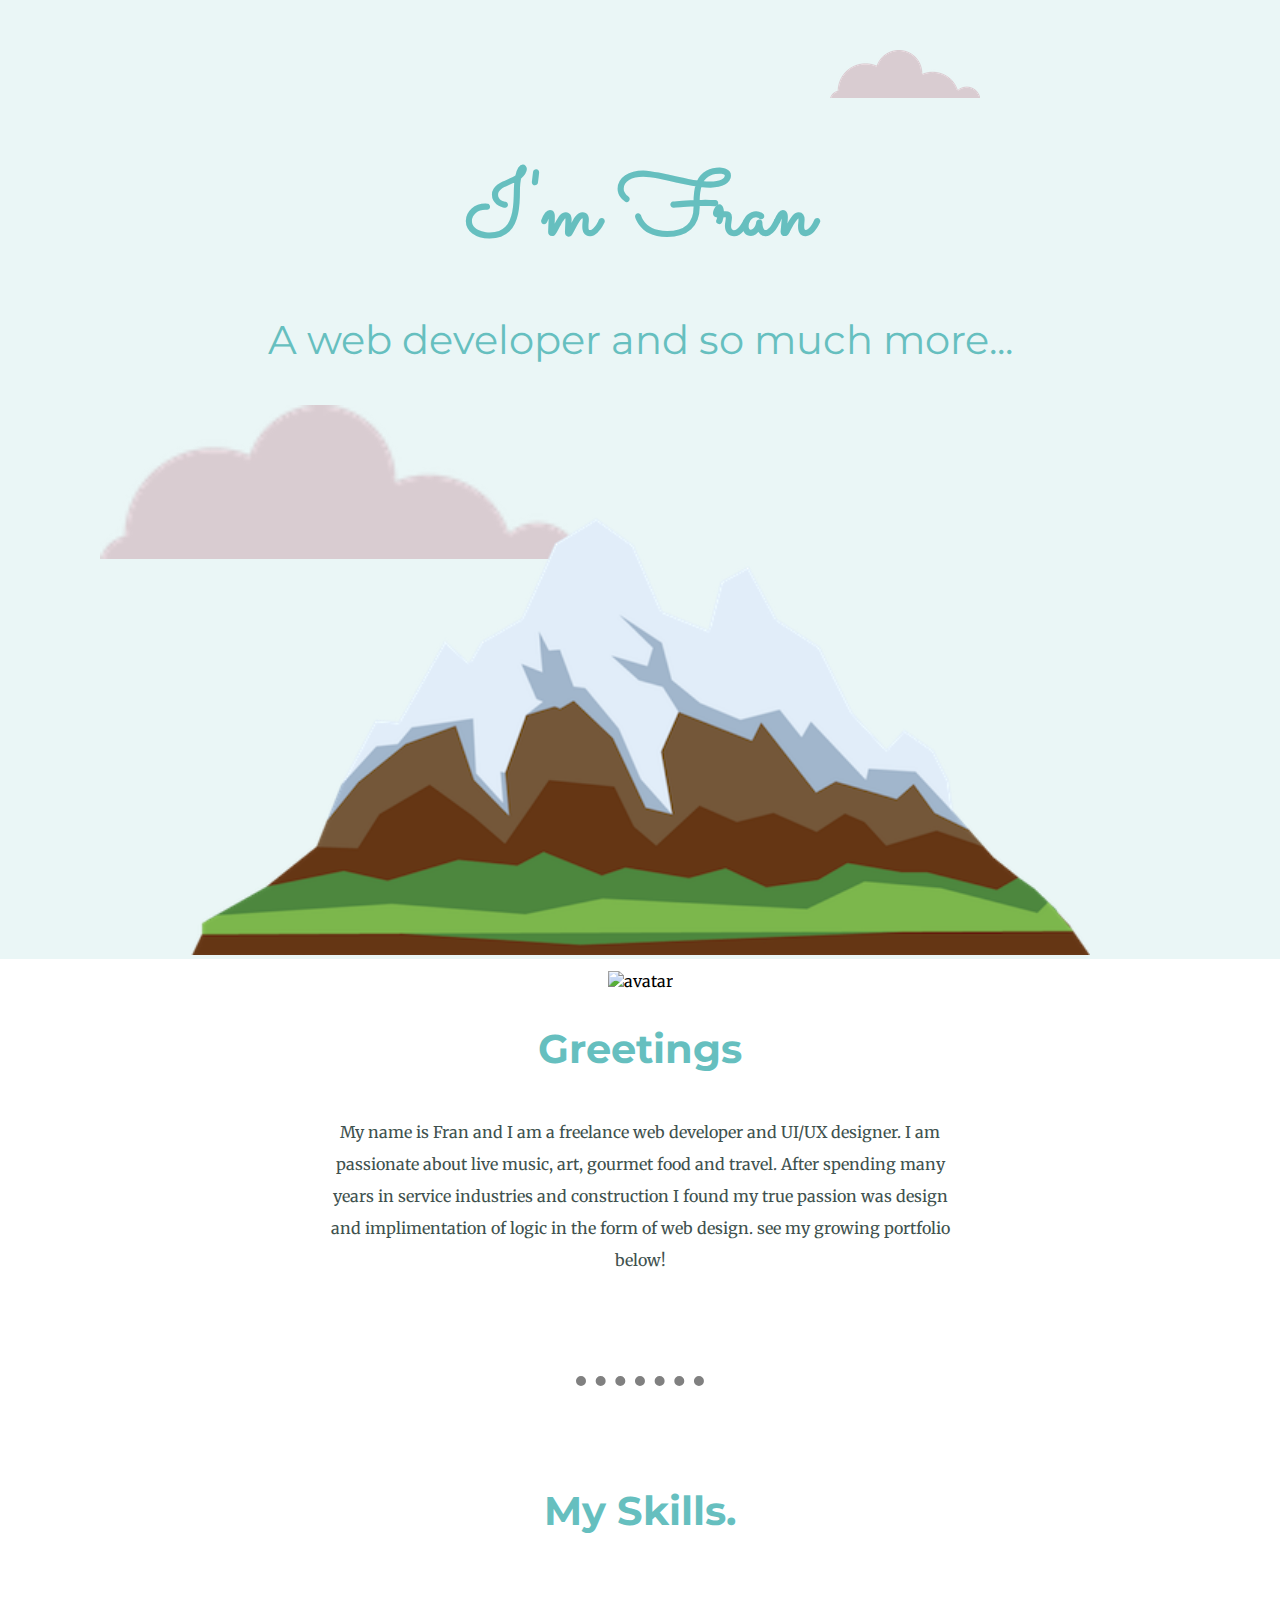
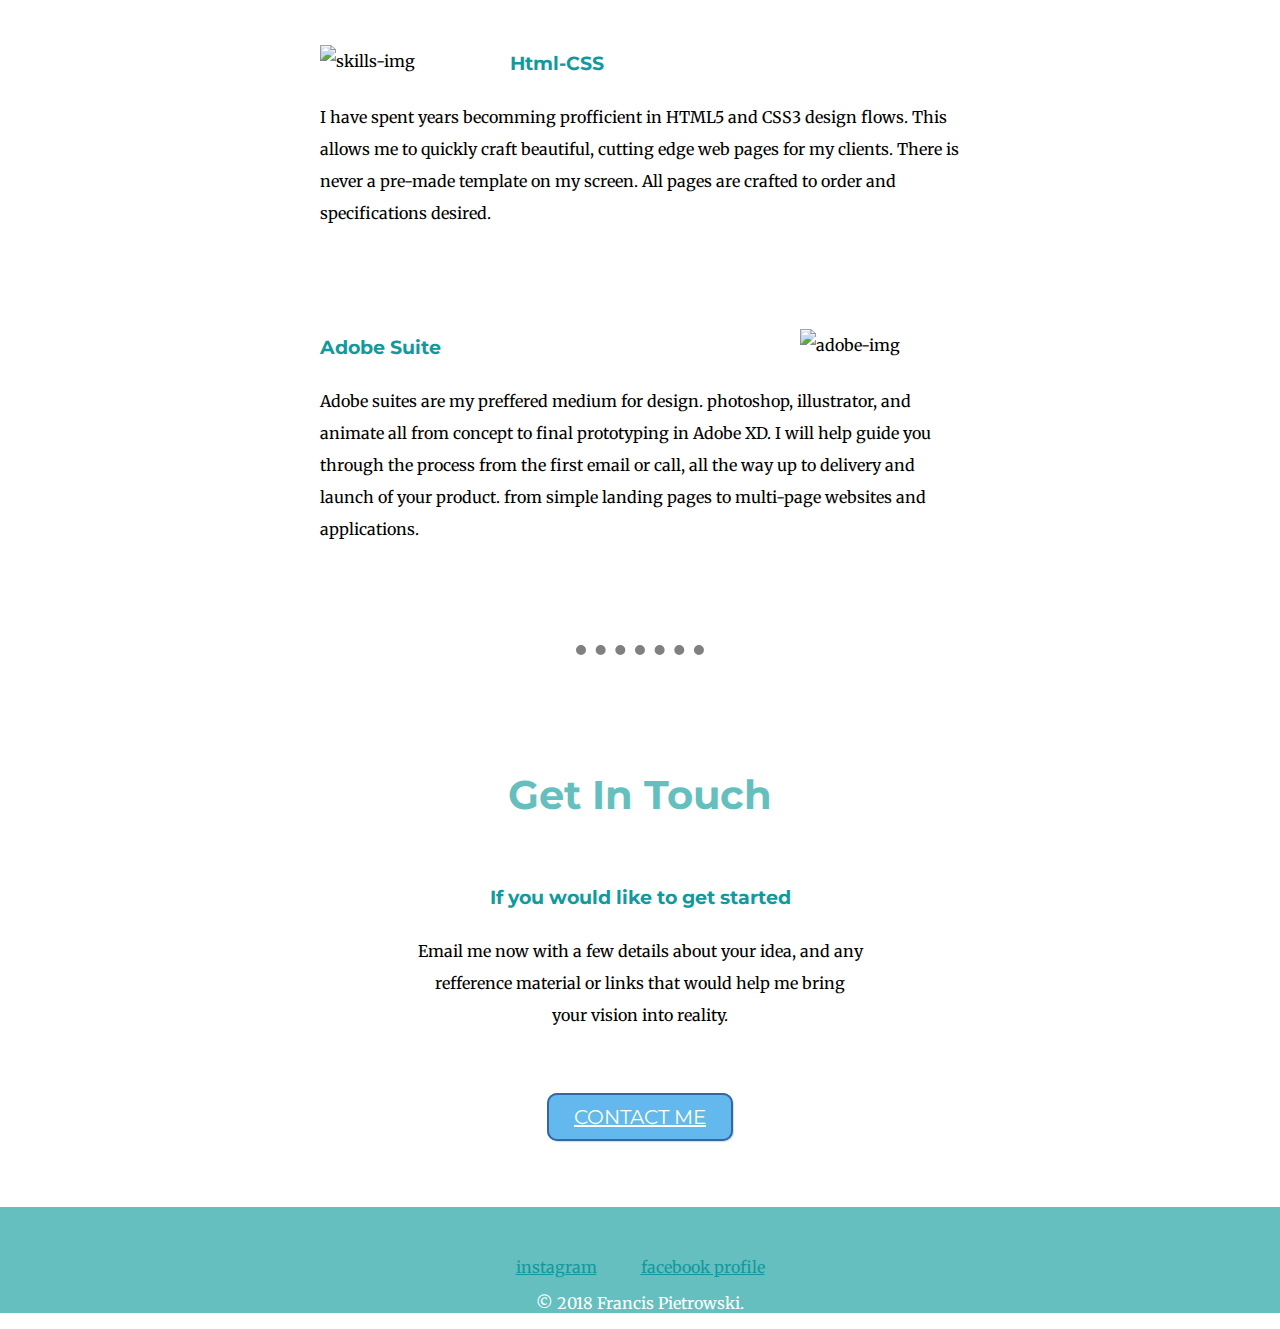
==== images/index.html @ 9d07cfae "new image locations" ====
<!DOCTYPE html>
<html lang="en" dir="ltr">

<head>
  <meta charset="utf-8">
  <title>EmoViking</title>
  <link rel="stylesheet" href="css/styles.css">
  <link rel="icon" href="favicon.ico">
  <link href="https://fonts.googleapis.com/css?family=Cormorant+Upright|Great+Vibes|Merriweather|Montserrat|Sacramento|Satisfy&display=swap" rel="stylesheet">
</head>

<body>
  <div class="top-container">
    <img class="top-cloud" src="images/cloud.png" alt="cloud-img">
    <h1>I'm Fran</h1>
    <h2 class="intro-element">A web developer and so much more...</h2>
    <img class="bottom-cloud" src="images/cloud.png" alt="cloud-img">
    <img class="mountain" src="images/mountain.png" alt="mountain-img">
  </div>

  <div class="middle-container">
    <div class="profile">
      <img class="profile-pic" src="https://github.com/emoviking/EmoViking/blob/master/images/profile.png" alt="avatar">
      <h2>Greetings</h2>
      <p class="greeting-para">My name is Fran and I am a freelance web developer and UI/UX designer. I am passionate about live music, art, gourmet food and travel.
        After spending many years in service industries and construction I found my true passion was design and
        implimentation of logic in the form of web design. see my growing portfolio below!</p>
    </div>
    <hr>

    <div class="skills">
      <h2>My Skills.</h2>

      <div class="skill-row">
        <img class="skills-img" src="https://github.com/emoviking/EmoViking/blob/master/images/skills.png" alt="skills-img">
        <h3>Html-CSS</h3>
        <p>I have spent years becomming profficient in HTML5 and CSS3 design flows. This allows me to quickly craft beautiful, cutting edge web pages for my clients.
          There is never a pre-made template on my screen. All pages are crafted to order and specifications desired.</p>
      </div>

      <div class="skill-row">
        <img class="design" src="https://github.com/emoviking/EmoViking/blob/master/images/design.png" alt="adobe-img">
        <h3>Adobe Suite</h3>
        <p>Adobe suites are my preffered medium for design. photoshop, illustrator, and animate all from concept to final prototyping in Adobe XD.
          I will help guide you through the process from the first email or call, all the way up to delivery and
          launch of your product. from simple landing pages to multi-page websites and applications.</p>
      </div>

    </div>
    <hr>

    <div class="contact-me">
      <div class="before-btn">
        <h2>Get In Touch</h2>
        <h3>If you would like to get started</h3>
        <p>Email me now with a few details about your idea, and any refference material or links that would help me bring your vision into reality.</p>
      </div>
      <a class="btn" href="mailto:Franpietrowski@gmail.com">CONTACT ME</a>
    </div>
  </div>


  <div class="bottom-container">
    <a class="footer-link" href="https://www.instagram.com/emoviking/">instagram</a>
    <a class="footer-link" href="https://www.facebook.com/francis.pietrowski">facebook profile</a>
    <p class="copyright">© 2018 Francis Pietrowski.</p>
  </div>
</body>

</html>
---- images/css/styles.css ----
/******* head and body formatting******/
body {
  position: relative;
  margin: 0;
  text-align: center;
  font-family: 'Merriweather', serif;
  font-size: 1em;
}

h1 {
  font-size: 5.625rem;
  margin: 50px auto 0 auto;
  font-family: 'Sacramento', cursive;
  color: #66BFBF;
}

h2 {
  font-family: 'Montserrat', sans-serif;
  font-size: 2.5rem;
  color: #66BFBF;
  padding-bottom: 10px;
}

h3 {
  font-family: 'Montserrat', sans-serif;
  color: #11999E;
}

hr {
  margin: 100px auto 100px auto;
  border: none;
  border-bottom: 10px dotted grey;
  width: 10%;

}



/******* tag and class formatting******/
.top-container {
  position: relative;
  background-color: #EAF6F6;
  padding-top: 100px;
}

.intro-element {
  font-weight: normal;
  color: #66BFBF;
}

.top-cloud {
  position: absolute;
  top: 50px;
  right: 300px;
}

.bottom-cloud {
  position: absolute;
  width: 30em;
  bottom: 400px;
  left: 100px;
}

.mountain {
  padding-top: 10px;
  margin-bottom: 0;
  width: 56.25em;
  position: relative;
  bottom: 0;
  right: 0;
}

/*******middle-container-elements*****/
.middle-container {
  padding-top: 12px;
  background-color: white;
  background-size: 500px, auto;
}

.profile {
  margin: auto;
  width: 50%;
  text-align: center;

}

.greeting-para {
  line-height: 2;
  color: #40514E;
}

.skill-row {
  width: 50%;
  margin: 100px auto 100px auto;
  text-align: left;
  line-height: 2;
}

.skills-img {
  width: 25%;
  float: left;
  margin-right: 30px;
}

.design {
  width: 25%;
  float: right;
  margin-left: 30px;
}

.profile-pic {
  height: 200px;
  width: 200px;
}

.bottom-container {
  margin-top: 20px;
  padding-top: 50px;
  background-color: #66BFBF;
}

.footer-link {
  padding-left: 20px;
  padding-right: 20px;
  color: #11999E;
}

.contact-me {
  margin-left: auto;
  text-align: center;
  line-height: 2;
  padding-bottom: 50px;
}

.copyright {
  color: white;
}

.before-btn {
  width: 35%;
  margin: auto;
  padding-bottom: 50px;
}

.btn {
  margin: 50px auto;
  font-family: 'Montserrat', sans-serif;
  color: #FFFFFF;
  font-size: 20px;
  text-shadow: 1px 1px 0 #66BFBF;
  box-shadow: 1px 1px 1px #BEE2F9;
  padding: 10px 25px;
  -moz-border-radius: 10px;
  -webkit-border-radius: 10px;
  border-radius: 10px;
  border: 2px solid #3866A3;
  background: #63B8EE;
}
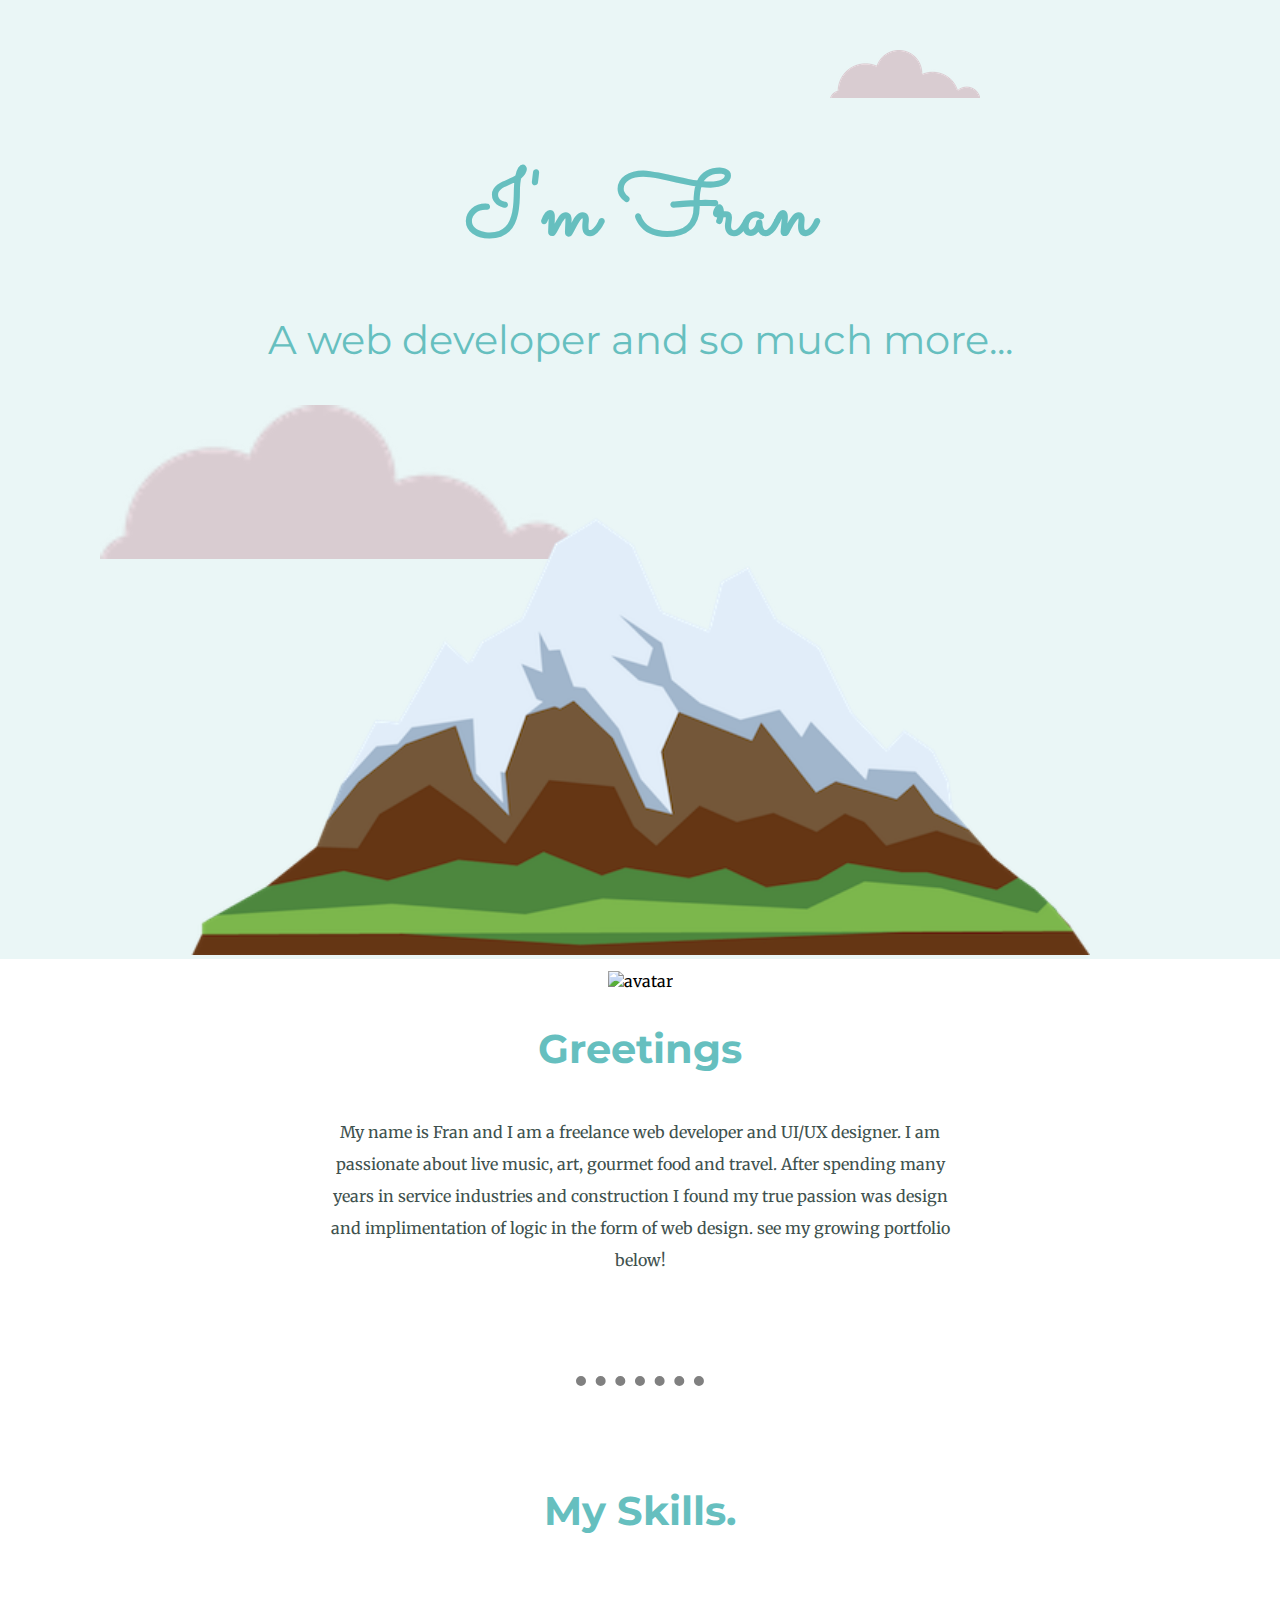
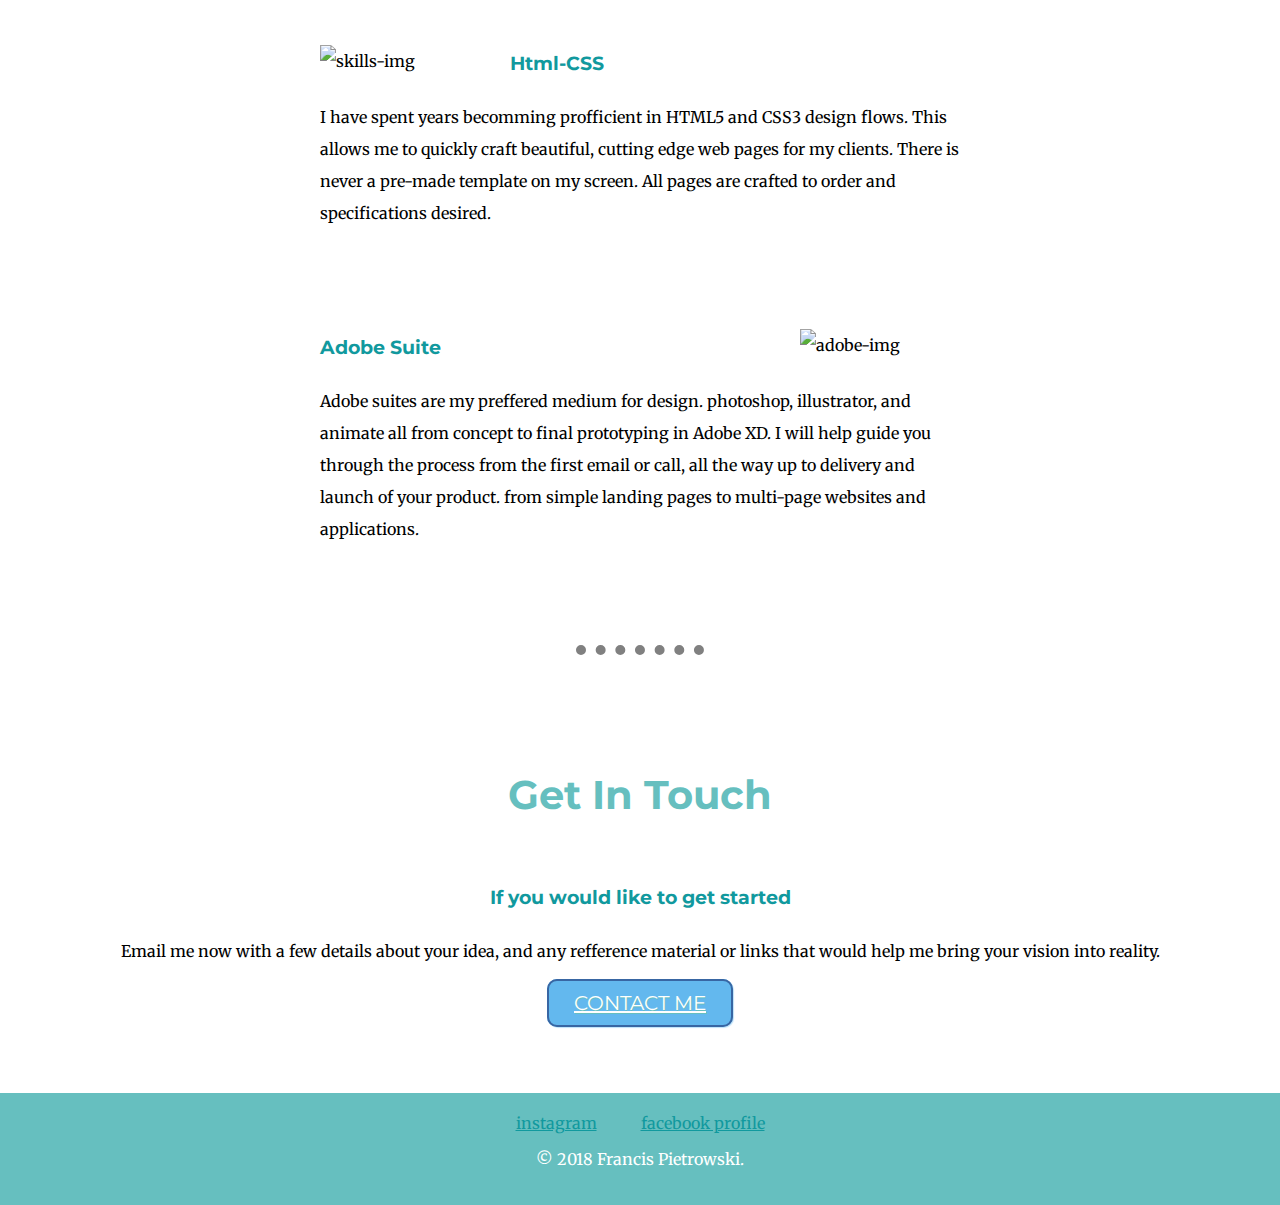
==== commit d8ddaf69: "changed img root directory to pull from repository" ====
--- a/images/index.html
+++ b/images/index.html
@@ -50,7 +50,7 @@
     <hr>
 
     <div class="contact-me">
-      <div class="before-btn">
+      <div class="before-bt">
         <h2>Get In Touch</h2>
         <h3>If you would like to get started</h3>
         <p>Email me now with a few details about your idea, and any refference material or links that would help me bring your vision into reality.</p>
@@ -67,4 +67,4 @@
   </div>
 </body>
 
-</html>
+</html>--- a/images/css/styles.css
+++ b/images/css/styles.css
@@ -115,7 +115,7 @@
 
 .bottom-container {
   margin-top: 20px;
-  padding-top: 50px;
+  padding: 20px 0;
   background-color: #66BFBF;
 }
 
@@ -156,3 +156,7 @@
   border: 2px solid #3866A3;
   background: #63B8EE;
 }
+
+a:hover {
+  color: white;
+}
